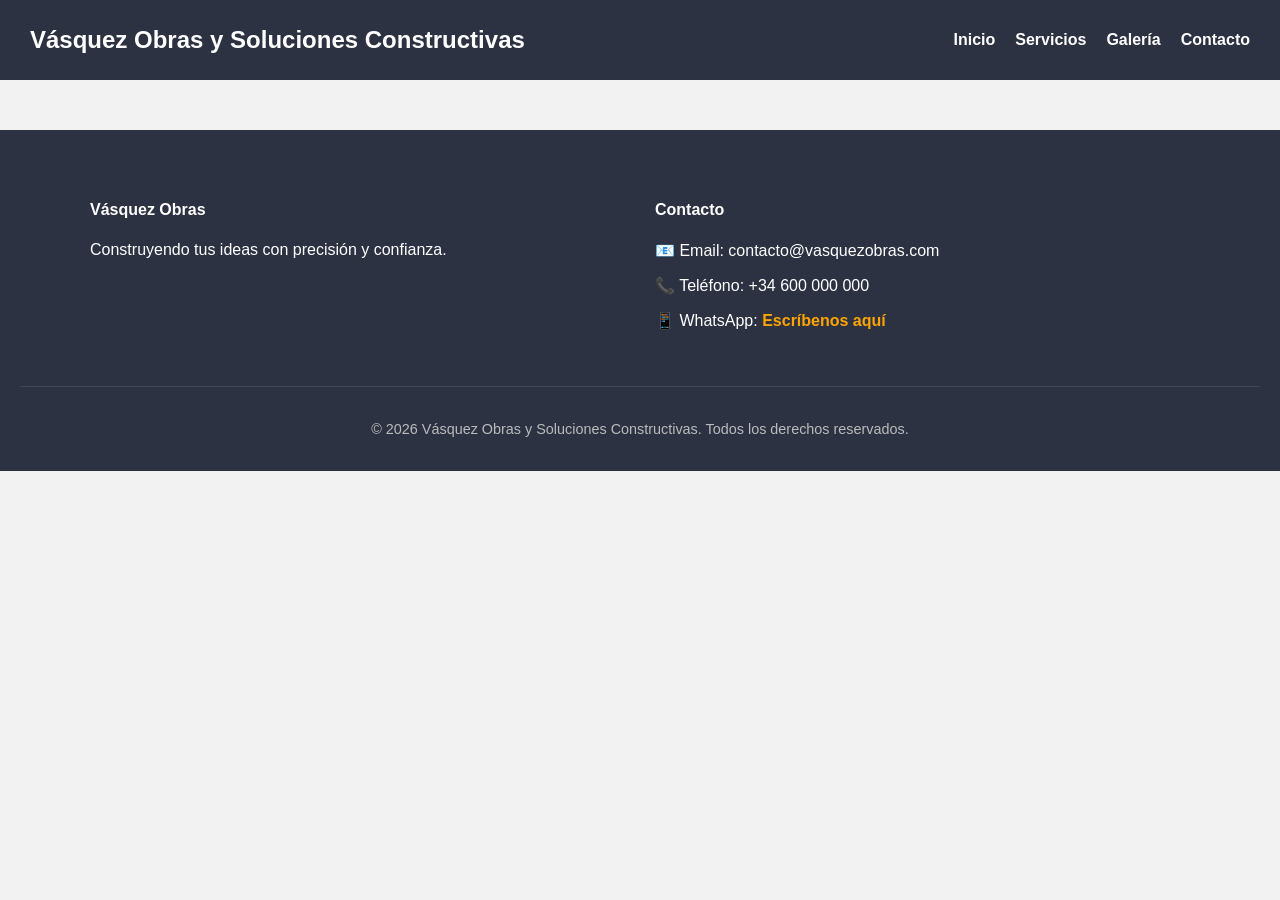
==== contacto.html @ f0ac8763 "Add files via upload" ====
<!DOCTYPE html>
<html lang="es">
<head>
    <meta charset="UTF-8">
    <title>Vásquez Obras y Soluciones Constructivas</title>
    <link rel="stylesheet" href="styles.css">
</head>
<body>

<header>
    <h1>Vásquez Obras y Soluciones Constructivas</h1>
    <nav>
        <a href="index.html">Inicio</a>
        <a href="servicios.html">Servicios</a>
        <a href="galeria.html">Galería</a>
        <a href="contacto.html">Contacto</a>
    </nav>
</header>
<footer>
    <div class="footer-contenido">
        <div class="footer-info">
            <h4>Vásquez Obras</h4>
            <p>Construyendo tus ideas con precisión y confianza.</p>
        </div>
        <div class="footer-contacto">
            <h4>Contacto</h4>
            <p>📧 Email: contacto@vasquezobras.com</p>
            <p>📞 Teléfono: +34 600 000 000</p>
            <p>📱 WhatsApp: <a href="https://wa.me/34600000000" target="_blank">Escríbenos aquí</a></p>
        </div>
    </div>
    <div class="footer-copyright">
        <p>&copy; 2026 Vásquez Obras y Soluciones Constructivas. Todos los derechos reservados.</p>
    </div>
</footer>

</body>
</html>
---- styles.css ----
body {
    font-family: 'Segoe UI', sans-serif;
    margin: 0;
    background: #f2f2f2;
}
header {
    background-color: #2c3242; 
    color: white;
    padding: 0 30px; 
    display: flex;
    justify-content: space-between;
    align-items: center;
    height: 80px; 
    box-sizing: border-box;
}

header h1 {
    font-size: 1.5rem; 
    margin: 0;
}
nav {
    display: flex;
    gap: 20px; 
}

nav a {
    color: white;
    text-decoration: none;
    transition: 0.3s;
    font-weight: bold;
}

nav a:hover {
    color: orange;
}
.hero {
    /* no tocar porfavor */
    background-image: linear-gradient(rgba(0,0,0,0.6), rgba(0,0,0,0.6)), url('images/fondo.jpg');
    background-size: cover;
    background-position: center;
    height: 60vh; /* altura de la foto */
    display: flex;
    flex-direction: column;
    justify-content: center;
    align-items: center;
    color: white; 
    text-align: center;
}
.hero a {
    display: inline-block;
    margin-top: 20px;
    padding: 12px 25px;
    background-color: orange; 
    color: #2c3242; 
    text-decoration: none;
    border-radius: 5px;
    font-weight: bold;
    transition: background 0.3s;
}

.hero a:hover {
    background-color: #e69500; 
}
section {
    padding: 20px;
}
.galeria {
    display: grid;
    
    grid-template-columns: repeat(3, 1fr); 
    gap: 20px;
    padding: 40px 20px; /* Aumenté un poco el padding superior */
}
.galeria img {
    width: 100%;
    height: 200px;
    object-fit: cover;
    border: 5px solid rgb(255, 255, 255);
    border-radius: 10px;
    cursor: pointer;
    transition: transform 0.3s;
    box-shadow: 0 4px 8px rgba(0, 0, 0, 0.1);
}

.galeria img:hover {
    transform: scale(1.05);
}
/* FONDO DIFUMINADO */
.popup {
    display: none; 
    position: fixed;
    top: 0;
    left: 0;
    width: 100%;
    height: 100%;

    background: rgba(0,0,0,0.6);
    backdrop-filter: blur(8px);

    justify-content: center;
    align-items: center;

    z-index: 999;
}

/* CAJA CENTRADA */
.popup-box {
    position: relative;
    background: white;
    width: 70%;
    max-width: 800px;
    border-radius: 15px;
    padding: 20px;

    animation: aparecer 0.3s ease;
}

/* CONTENIDO */
.popup-content {
    display: flex;
    gap: 20px;
    align-items: center;
}

/* IMAGEN MÁS PEQUEÑA */
.popup img {
    width: 250px;
    height: 180px;
    object-fit: cover;
    border-radius: 10px;
}

/* TEXTO */
.popup-texto {
    flex: 1;
}

.popup-texto h2 {
    font-size: 26px;
    margin-bottom: 10px;
}

.popup-texto p {
    font-size: 15px;
}

/* BOTÓN CERRAR */
.cerrar {
    position: absolute;
    top: 20px;
    right: 30px;
    font-size: 30px;
    cursor: pointer;
}

/* ANIMACIÓN */
@keyframes aparecer {
    from {
        transform: scale(0.8);
        opacity: 0;
    }
    to {
        transform: scale(1);
        opacity: 1;
    }
}
.servicios-container {
    padding: 80px 20px;
    
    background-image: linear-gradient(rgba(0,0,0,0.7), rgba(0,0,0,0.7)), url('images/fondo-servicios.jpg');
    background-size: cover;
    background-position: center;
    background-repeat: no-repeat;
    background-attachment: fixed; /* Opcional: Esto hace un efecto de parallax suave al hacer scroll */
}

.titulo-seccion {
    text-align: center;
    margin-bottom: 40px;
    font-size: 2.5rem;
    color: #ffffff;
}

.servicio-card {
    display: flex;
    background: rgb(255, 255, 255);
    margin: 0 auto 30px auto; /* Centra la tarjeta y da espacio abajo */
    max-width: 900px;
    border-radius: 12px;
    overflow: hidden; /* Para que la imagen no se salga de las esquinas redondeadas */
    box-shadow: 0 4px 10px rgba(0,0,0,0.05);
    transition: all 0.3s ease; /* ESTO HACE QUE LA ANIMACIÓN SEA SUAVE */
    border-left: 0px solid rgb(124, 122, 162); /* Preparado para la animación */
}

/* --- ESTO PASA CUANDO PONES EL MOUSE ENCIMA --- */
.servicio-card:hover {
    transform: translateX(15px); /* La tarjeta se desplaza un poquito a la derecha */
    box-shadow: 0 10px 25px rgba(0,0,0,0.15);
    border-left: 10px solid rgb(83, 83, 145); /* Aparece una barra naranja lateral */
    cursor: pointer;
}

.servicio-card img {
    width: 300px; /* Tamaño fijo para la foto */
    height: 200px;
    object-fit: cover; /* Evita que la foto se vea estirada */
}

.info-card {
    padding: 30px;
    display: flex;
    flex-direction: column;
    justify-content: center;
}

.info-card h3 {
    margin: 0 0 10px 0;
    color: #2c3242;
}
/* ------------------- ESTILOS PARA MÓVILES ---------------------- */
@media (max-width: 768px) {
    
    /* 1. Header vertical en móviles */
    header {
        flex-direction: column; /* Apila el título sobre el menú */
        height: auto; /* Que crezca según el contenido en móvil */
        padding: 20px;
        text-align: center;
    }

    header h1 {
        margin-bottom: 15px;
        font-size: 1.2rem;
    }

    nav {
        display: flex;
        flex-wrap: wrap; /* Si no caben, que bajen a la siguiente línea */
        justify-content: center;
        gap: 10px; /* Espacio entre links */
    }

    nav a {
        margin: 5px 10px; /* Ajustamos márgenes de los links */
        font-size: 0.9rem;
    }

    /* 2. Ajustar el Hero (Inicio) */
    .hero {
        height: 50vh; /* Más corto en móvil */
    }

    .hero h1 {
        font-size: 1.8rem;
    }

    /* 3. Ajustar las Tarjetas de Servicios */
    .servicio-card {
        flex-direction: column; /* Imagen arriba, texto abajo */
        height: auto;
        max-width: 95%;
    }

    .servicio-card img {
        width: 100%; /* La foto ocupa todo el ancho arriba */
        height: 200px;
    }

    .info-card {
        width: 100%; /* El texto ocupa todo el ancho abajo */
        padding: 20px;
    }

    /* 4. Ajustar la Galería */
    .galeria {
        grid-template-columns: repeat(1, 1fr); /* 1 columna en lugar de 3 */
    }
}
.sobre-nosotros {
    padding: 80px 20px;
    background-color: #f9f9f9;
    text-align: center;
}

.contenedor-texto {
    max-width: 800px;
    margin: 0 auto;
}

.sobre-nosotros h2 {
    font-size: 2.5rem;
    color: #2c3242;
    margin-bottom: 25px;
}

.sobre-nosotros p {
    font-size: 1.2rem;
    line-height: 1.8;
    color: #555;
    margin-bottom: 20px;
}
footer {
    background-color: #2c3242; /* El mismo color oscuro de tu header */
    color: white;
    padding: 50px 20px 20px 20px;
    margin-top: 50px;
}

.footer-contenido {
    display: flex;
    justify-content: space-around;
    flex-wrap: wrap;
    max-width: 1100px;
    margin: 0 auto;
    gap: 30px;
}

.footer-info, .footer-contacto {
    flex: 1;
    min-width: 250px;
}

.footer-contacto a {
    color: orange; /* Tu color de marca para resaltar el link */
    text-decoration: none;
    font-weight: bold;
}

.footer-copyright {
    text-align: center;
    border-top: 1px solid rgba(255, 255, 255, 0.1);
    margin-top: 40px;
    padding-top: 20px;
    font-size: 0.9rem;
    color: #bbb;
}
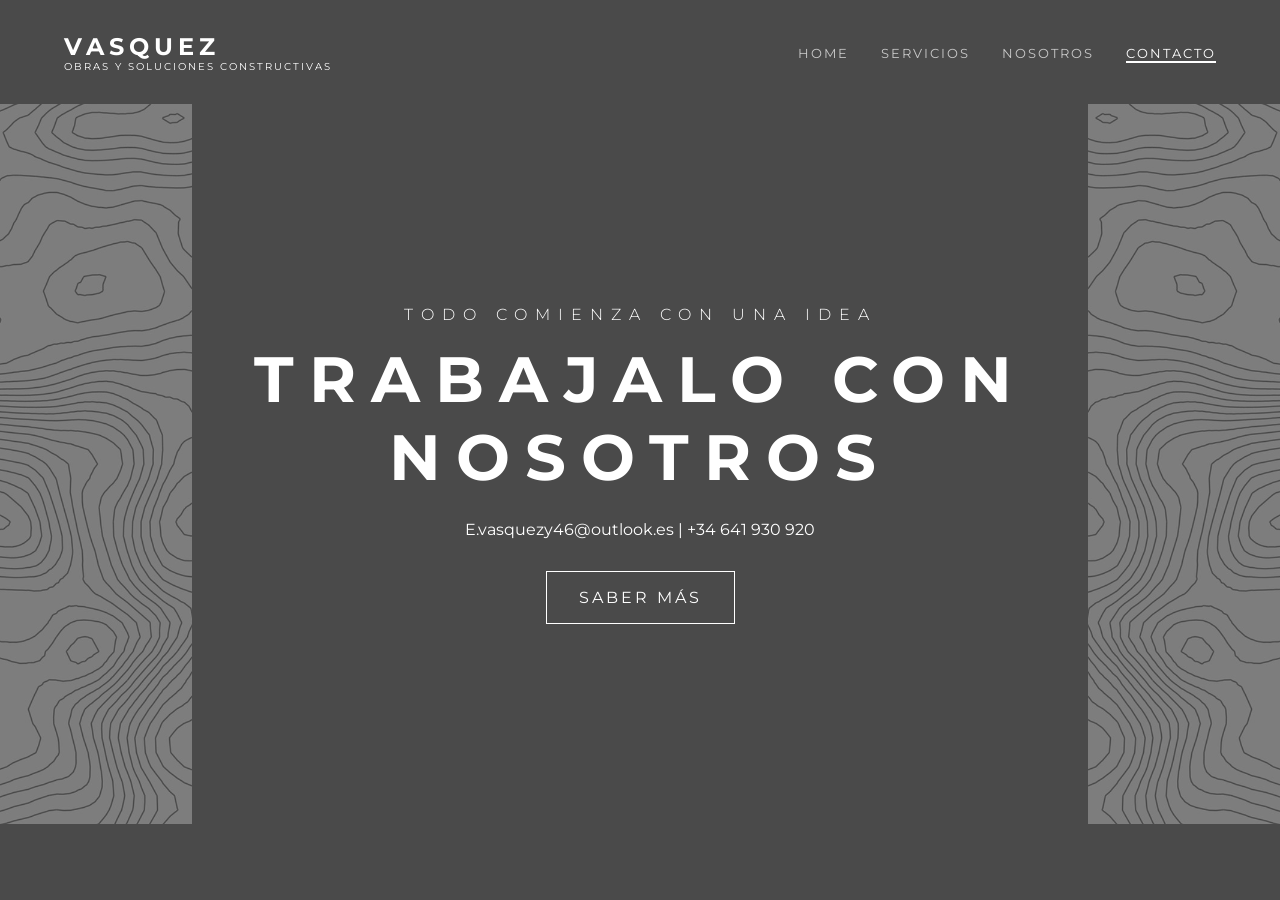
==== commit 2dc4c1a9: "Add files via upload" ====
--- a/contacto.html
+++ b/contacto.html
@@ -2,37 +2,37 @@
 <html lang="es">
 <head>
     <meta charset="UTF-8">
-    <title>Vásquez Obras y Soluciones Constructivas</title>
-    <link rel="stylesheet" href="styles.css">
+    <meta name="viewport" content="width=device-width, initial-scale=1.0">
+    <title>Vasquez | Obras y Soluciones</title>
+    <link rel="stylesheet" href="contacto.css">
+    <link href="https://fonts.googleapis.com/css2?family=Montserrat:wght@300;500;700&display=swap" rel="stylesheet">
 </head>
 <body>
 
-<header>
-    <h1>Vásquez Obras y Soluciones Constructivas</h1>
-    <nav>
-        <a href="index.html">Inicio</a>
-        <a href="servicios.html">Servicios</a>
-        <a href="galeria.html">Galería</a>
-        <a href="contacto.html">Contacto</a>
-    </nav>
-</header>
-<footer>
-    <div class="footer-contenido">
-        <div class="footer-info">
-            <h4>Vásquez Obras</h4>
-            <p>Construyendo tus ideas con precisión y confianza.</p>
+    <header class="navbar">
+        <div class="logo">
+            <h1>VASQUEZ</h1>
+            <span>OBRAS Y SOLUCIONES CONSTRUCTIVAS</span>
         </div>
-        <div class="footer-contacto">
-            <h4>Contacto</h4>
-            <p>📧 Email: contacto@vasquezobras.com</p>
-            <p>📞 Teléfono: +34 600 000 000</p>
-            <p>📱 WhatsApp: <a href="https://wa.me/34600000000" target="_blank">Escríbenos aquí</a></p>
+        <nav>
+            <ul>
+                <li><a href="index.html">HOME</a></li>
+                <li><a href="servicios.html">SERVICIOS</a></li>
+                <li><a href="nosotros.html">NOSOTROS</a></li>
+                <li><a href="contacto.html" class="active">CONTACTO</a></li>
+            </ul>
+        </nav>
+    </header>
+
+    <main class="hero">
+        <div class="topographic-bg left"></div> <div class="content">
+            <h4>TODO COMIENZA CON UNA IDEA</h4>
+            <h2>TRABAJALO CON NOSOTROS</h2>
+            <p>E.vasquezy46@outlook.es | +34 641 930 920</p>
+            <a href="https://wa.me/34641930920?text=Hola,%20me%20gustaría%20solicitar%20información%20sobre%20sus%20servicios" class="btn" target="_blank">SABER MÁS</a>
         </div>
-    </div>
-    <div class="footer-copyright">
-        <p>&copy; 2026 Vásquez Obras y Soluciones Constructivas. Todos los derechos reservados.</p>
-    </div>
-</footer>
+        <div class="topographic-bg right"></div>
+    </main>
 
 </body>
 </html>
--- a/contacto.css
+++ b/contacto.css
@@ -0,0 +1,195 @@
+/* VARIABLES: Cambia los colores aquí para que afecten a todo */
+:root {
+    --color-fondo: #4a4a4a;   /* Gris oscuro de tu imagen */
+    --color-letras: #ffffff;  /* Blanco */
+    --color-acento: #007bff;  /* Azul para detalles (puedes cambiarlo) */
+    --fuente-principal: 'Montserrat', sans-serif;
+}
+
+* {
+    margin: 0;
+    padding: 0;
+    box-sizing: border-box;
+}
+
+body {
+    background-color: var(--color-fondo);
+    color: var(--color-letras);
+    font-family: var(--fuente-principal);
+    overflow-x: hidden;
+}
+
+/* NAVEGACIÓN */
+.navbar {
+    display: flex;
+    justify-content: space-between;
+    align-items: center;
+    padding: 2rem 5%;
+    animation: fadeInDown 1s ease;
+}
+
+.logo h1 {
+    font-size: 1.5rem;
+    letter-spacing: 5px;
+}
+
+.logo span {
+    font-size: 0.6rem;
+    display: block;
+    letter-spacing: 2px;
+}
+
+nav ul {
+    display: flex;
+    list-style: none;
+}
+
+nav ul li {
+    margin-left: 2rem;
+}
+
+nav ul li a {
+    text-decoration: none;
+    color: var(--color-letras);
+    font-size: 0.8rem;
+    letter-spacing: 2px;
+    transition: 0.3s;
+    opacity: 0.7;
+}
+
+nav ul li a:hover, .active {
+    opacity: 1;
+    border-bottom: 2px solid var(--color-letras);
+}
+
+/* SECCIÓN PRINCIPAL */
+.hero {
+    height: 80vh;
+    display: flex;
+    justify-content: center;
+    align-items: center;
+    text-align: center;
+    position: relative;
+}
+
+.content h4 {
+    font-weight: 300;
+    letter-spacing: 8px;
+    margin-bottom: 1rem;
+    animation: fadeInUp 1.2s ease;
+}
+
+.content h2 {
+    font-size: 4rem;
+    letter-spacing: 15px;
+    text-transform: uppercase;
+    margin-bottom: 1.5rem;
+    animation: fadeInUp 1.5s ease;
+}
+
+/* BOTÓN CON ANIMACIÓN */
+.btn {
+    display: inline-block;
+    padding: 1rem 2rem;
+    border: 1px solid white;
+    color: white;
+    text-decoration: none;
+    letter-spacing: 3px;
+    transition: all 0.4s;
+    margin-top: 2rem;
+}
+
+.btn:hover {
+    background: white;
+    color: var(--color-fondo);
+}
+
+/* ANIMACIONES */
+@keyframes fadeInUp {
+    from { opacity: 0; transform: translateY(30px); }
+    to { opacity: 1; transform: translateY(0); }
+}
+
+@keyframes fadeInDown {
+    from { opacity: 0; transform: translateY(-20px); }
+    to { opacity: 1; transform: translateY(0); }
+}
+
+/* imagen a los lados */
+.topographic-bg {
+    position: absolute;
+    top: 0;
+    width: 15%;
+    height: 100%;
+    background-image: url('images/fondo\ intermedio\ de\ pagina\ web.jpg'); /* Asegúrate que el nombre coincida */
+    background-size: cover;
+    opacity: 0.3;
+}
+.left { left: 0; }
+.right { right: 0; transform: scaleX(-1); }
+/* --- RESPONSIVE DESIGN (PARA CELULARES) --- */
+
+@media (max-width: 768px) {
+    /* Ajustes del Menú de Navegación */
+    .navbar {
+        flex-direction: column; /* El logo arriba, el menú abajo */
+        padding: 1.5rem 5%;
+        gap: 15px;
+    }
+
+    nav ul {
+        gap: 10px;
+        flex-wrap: wrap; /* Si no caben, se ponen en dos filas */
+        justify-content: center;
+    }
+
+    nav ul li {
+        margin: 0 10px;
+    }
+
+    /* Ajustes de Títulos */
+    h1 {
+        font-size: 2rem !important; /* Títulos más pequeños para que no se corten */
+        letter-spacing: 5px !important;
+    }
+
+    h2 {
+        font-size: 1.8rem !important;
+    }
+
+    /* Ajuste de las Grillas (Servicios y Proyectos) */
+    .services-gallery, .project-list, .experience-container, .about-section .container {
+        grid-template-columns: 1fr !important; /* TODO a una sola columna */
+        display: flex;
+        flex-direction: column;
+        padding: 20px 5%;
+    }
+
+    .service-card, .project-item, .card {
+        width: 100% !important;
+        height: auto !important; /* Que crezcan según el contenido */
+        min-height: 350px;
+    }
+
+    .wide {
+        grid-column: span 1 !important; /* La tarjeta ancha ahora es normal */
+    }
+
+    /* Ajuste del Modal (Ventana Emergente) */
+    .modal-content {
+        width: 95%;
+        padding: 30px 20px;
+    }
+
+    /* Ajuste de las secciones de texto e imagen alternadas */
+    .project-item, .service-block {
+        flex-direction: column !important; /* Imagen arriba, texto abajo siempre */
+    }
+
+    /* Botones más fáciles de tocar con el dedo */
+    .btn, .modal-btn {
+        width: 100%;
+        text-align: center;
+        padding: 15px;
+    }
+}
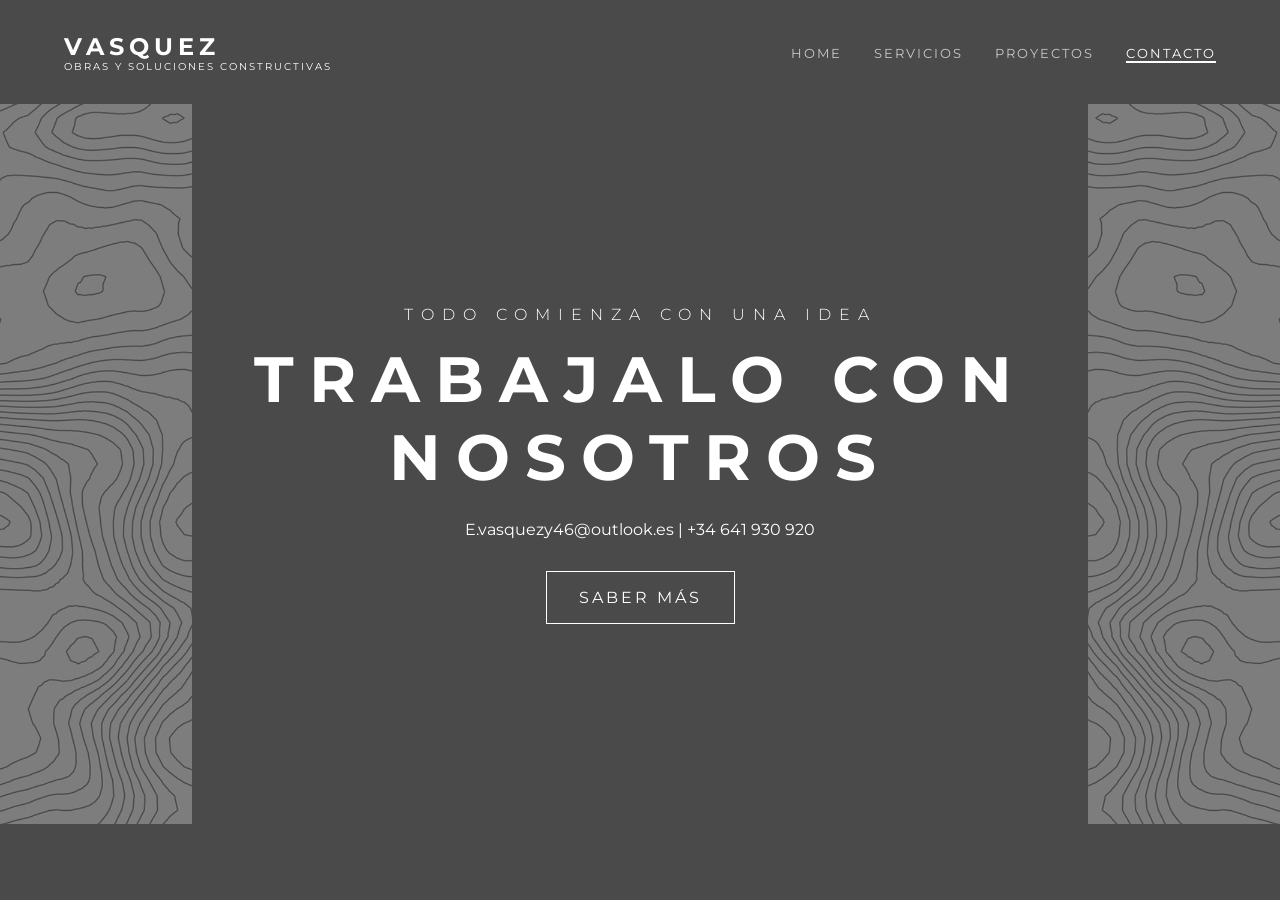
==== commit 3bf24ec2: "Add files via upload" ====
--- a/contacto.html
+++ b/contacto.html
@@ -18,7 +18,7 @@
             <ul>
                 <li><a href="index.html">HOME</a></li>
                 <li><a href="servicios.html">SERVICIOS</a></li>
-                <li><a href="nosotros.html">NOSOTROS</a></li>
+                <li><a href="nosotros.html">PROYECTOS</a></li>
                 <li><a href="contacto.html" class="active">CONTACTO</a></li>
             </ul>
         </nav>
